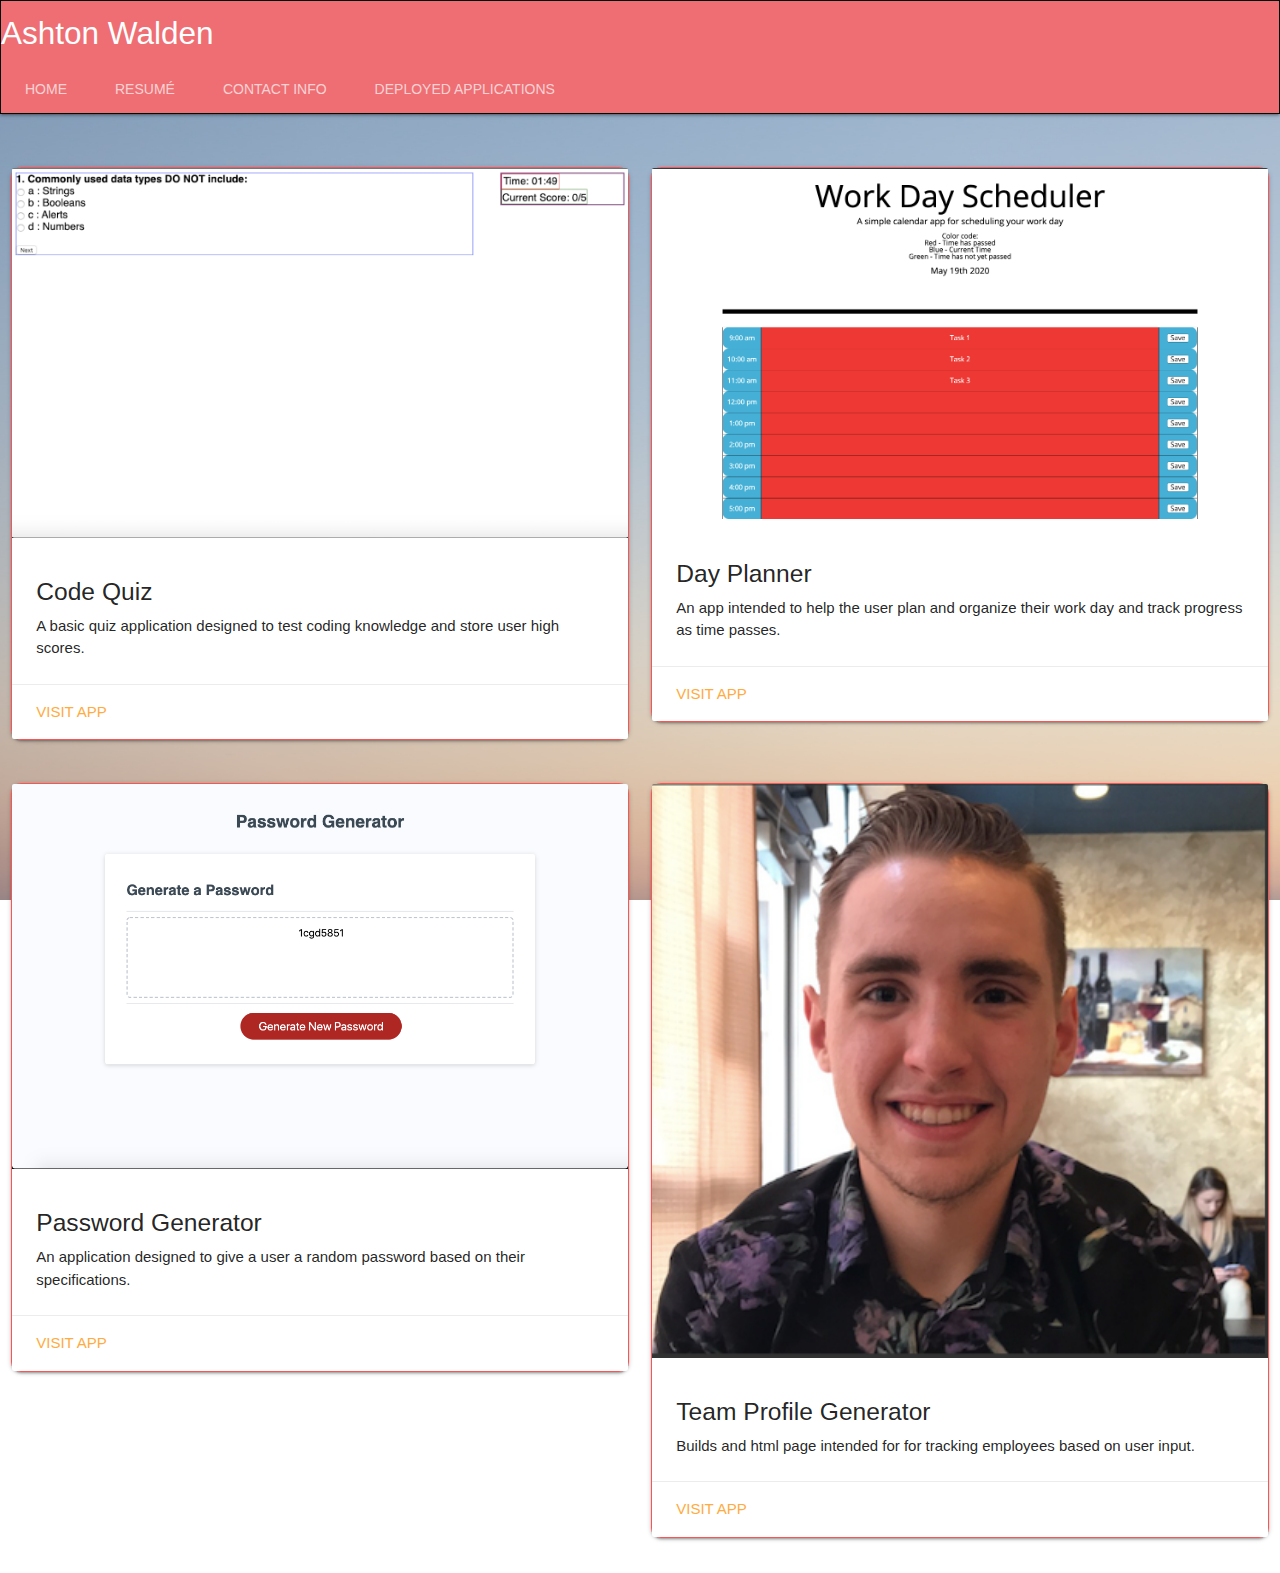
==== applications.html @ 51bae5d9 "Fixed Styling, added app cards" ====
<!DOCTYPE html>
<html lang="en">
<head>
    <meta charset="UTF-8">
    <meta name="viewport" content="width=device-width, initial-scale=1.0">
    <title>Bio | Applications</title>
    <link rel="stylesheet" href="https://cdnjs.cloudflare.com/ajax/libs/materialize/1.0.0/css/materialize.min.css">
    <link rel="stylesheet" href="style.css">
</head>

<body>
  <nav class="nav-extended" id="nav">
    <div class="nav-wrapper">
      <a class="brand-logo">Ashton Walden</a>
    </div>
    <div class="nav-content">
      <ul class="tabs tabs-transparent">
        <li class="tab"><a href="index.html">Home</a></li>
        <li class="tab"><a href="#test4">Resumé</a></li>
        <li class="tab"><a href="contact.html">Contact Info</a></li>
        <li class="tab"><a href="applications.html">Deployed Applications</a></li>
      </ul>
    </div>
  </nav>


  <div id="appCardsContainer">
    <div class="row" id="rowH">
      <div class="col s12 m6">
        <div class="card" id="appCard">
          <div class="card-image">
            <img src="code-quiz.png">
          </div>
          <div class="card-content">
            <h5>Code Quiz</h5>
            <p>A basic quiz application designed to test coding knowledge and store user high scores.</p>
          </div>
          <div class="card-action">
            <a href="https://ashtonwalden34.github.io/code-quiz/">Visit App</a>
          </div>
        </div>
      </div>

      <div class="col s12 m6">
        <div class="card" id="appCard">
          <div class="card-image">
            <img src="dayPlanner.png">
          </div>
          <div class="card-content">
            <h5>Day Planner</h5>
            <p>An app intended to help the user plan and organize their work day and track progress as time passes.</p>
          </div>
          <div class="card-action">
            <a href="https://ashtonwalden34.github.io/day-planner/">Visit App</a>
          </div>
        </div>
      </div>
    </div>

    <div class="row" id="rowH">
      <div class="col s12 m6">
        <div class="card" id="appCard">
          <div class="card-image">
            <img src="pwGen.png">
          </div>
          <div class="card-content">
            <h5>Password Generator</h5>
            <p>An application designed to give a user a random password based on their specifications.</p>
          </div>
          <div class="card-action">
            <a href="https://ashtonwalden34.github.io/random-password-generator/">Visit App</a>
          </div>
        </div>
      </div>

      <div class="col s12 m6">
        <div class="card" id="appCard">
          <div class="card-image">
            <img src="/Assets/Images/portrait.jpg">
          </div>
          <div class="card-content">
            <h5>Team Profile Generator</h5>
            <p>Builds and html page intended for for tracking employees based on user input.</p>
          </div>
          <div class="card-action">
            <a href="https://github.com/ashtonwalden34/team-profile-generator">Visit App</a>
          </div>
        </div>
      </div>
    </div>
  </div>
        

  
 

  


  

  
</body>
</html>
---- style.css ----
html{
    overflow-y: scrollable;
}

body{
    background-image: url(Assets/Images/background.jpg);
    position: absolute;
    background-size: cover;
    background-position: center center;
    background-attachment: fixed;
    background-repeat: no-repeat;
}

#container{
    min-width: 100%;
    min-height: 95vh;
    overflow: hidden;
}

#backgroundCredit{
    position: absolute;
    bottom: 0;
    right: 0;
    color: lightgray;
}

#nav{
    min-width: 100vw;
    border: solid black 1px;
    align-content: right;
}

/* Home Page */
#container{
    align-content: center;
    border: solid black 5px;
}

#bioHeader{
    text-align: center;
}

.bioPic{
    float: left;
    margin-right: 10px;
    border: solid #ff5252 2px;
    border-radius: 10px;
}

.aboutMe{
    margin-top: 0px;
    float: left;
    font-size: 15px;
}

/* Apps Page */
#appCardsContainer{
    padding-top: 5vh;
}

#appCard{
    border-radius: 10px;
    border: solid #ff5252 1px;
}

#rowH{
    height: fit-content;
}
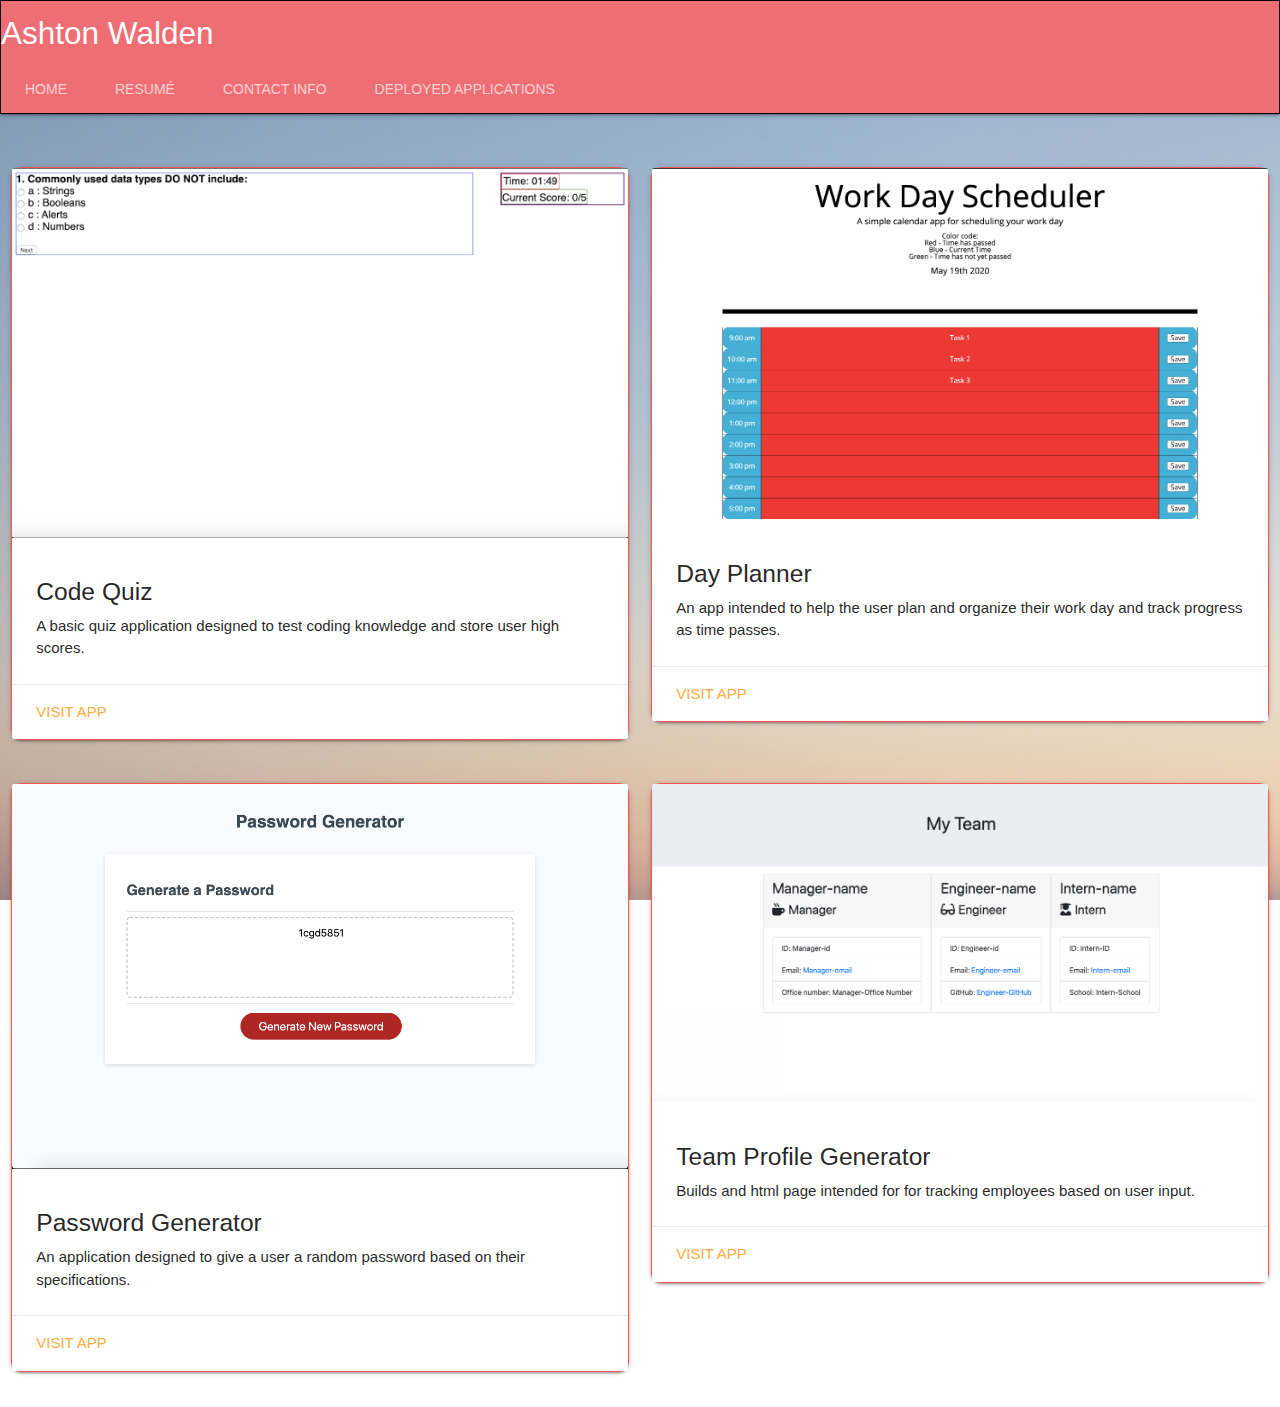
==== commit 38fad2f3: "Added team-profile-generator pic, added resume" ====
--- a/applications.html
+++ b/applications.html
@@ -3,7 +3,7 @@
 <head>
     <meta charset="UTF-8">
     <meta name="viewport" content="width=device-width, initial-scale=1.0">
-    <title>Bio | Applications</title>
+    <title>Ashton Walden | Applications</title>
     <link rel="stylesheet" href="https://cdnjs.cloudflare.com/ajax/libs/materialize/1.0.0/css/materialize.min.css">
     <link rel="stylesheet" href="style.css">
 </head>
@@ -16,7 +16,7 @@
     <div class="nav-content">
       <ul class="tabs tabs-transparent">
         <li class="tab"><a href="index.html">Home</a></li>
-        <li class="tab"><a href="#test4">Resumé</a></li>
+        <li class="tab"><a href="resume.html">Resumé</a></li>
         <li class="tab"><a href="contact.html">Contact Info</a></li>
         <li class="tab"><a href="applications.html">Deployed Applications</a></li>
       </ul>
@@ -76,7 +76,7 @@
       <div class="col s12 m6">
         <div class="card" id="appCard">
           <div class="card-image">
-            <img src="/Assets/Images/portrait.jpg">
+            <img src="./Assets/Images/teamGen.png">
           </div>
           <div class="card-content">
             <h5>Team Profile Generator</h5>
--- a/style.css
+++ b/style.css
@@ -33,15 +33,15 @@
 /* Home Page */
 #container{
     align-content: center;
-    border: solid black 5px;
+    text-align: center;
 }
 
 #bioHeader{
     text-align: center;
+    text-decoration-line: underline;
 }
 
 .bioPic{
-    float: left;
     margin-right: 10px;
     border: solid #ff5252 2px;
     border-radius: 10px;
@@ -49,9 +49,27 @@
 
 .aboutMe{
     margin-top: 0px;
-    float: left;
     font-size: 15px;
 }
+
+/* Resume Page */
+.resumeWrapper{
+    text-align: center;
+    align-items: center;
+    align-content: center;
+    align-self: center;
+    padding-top: 20px;
+}
+
+#resume{
+   height: 75vh;
+}
+
+/* Contact Page */
+.contentWrapper{
+    text-align: center;
+}
+
 
 /* Apps Page */
 #appCardsContainer{
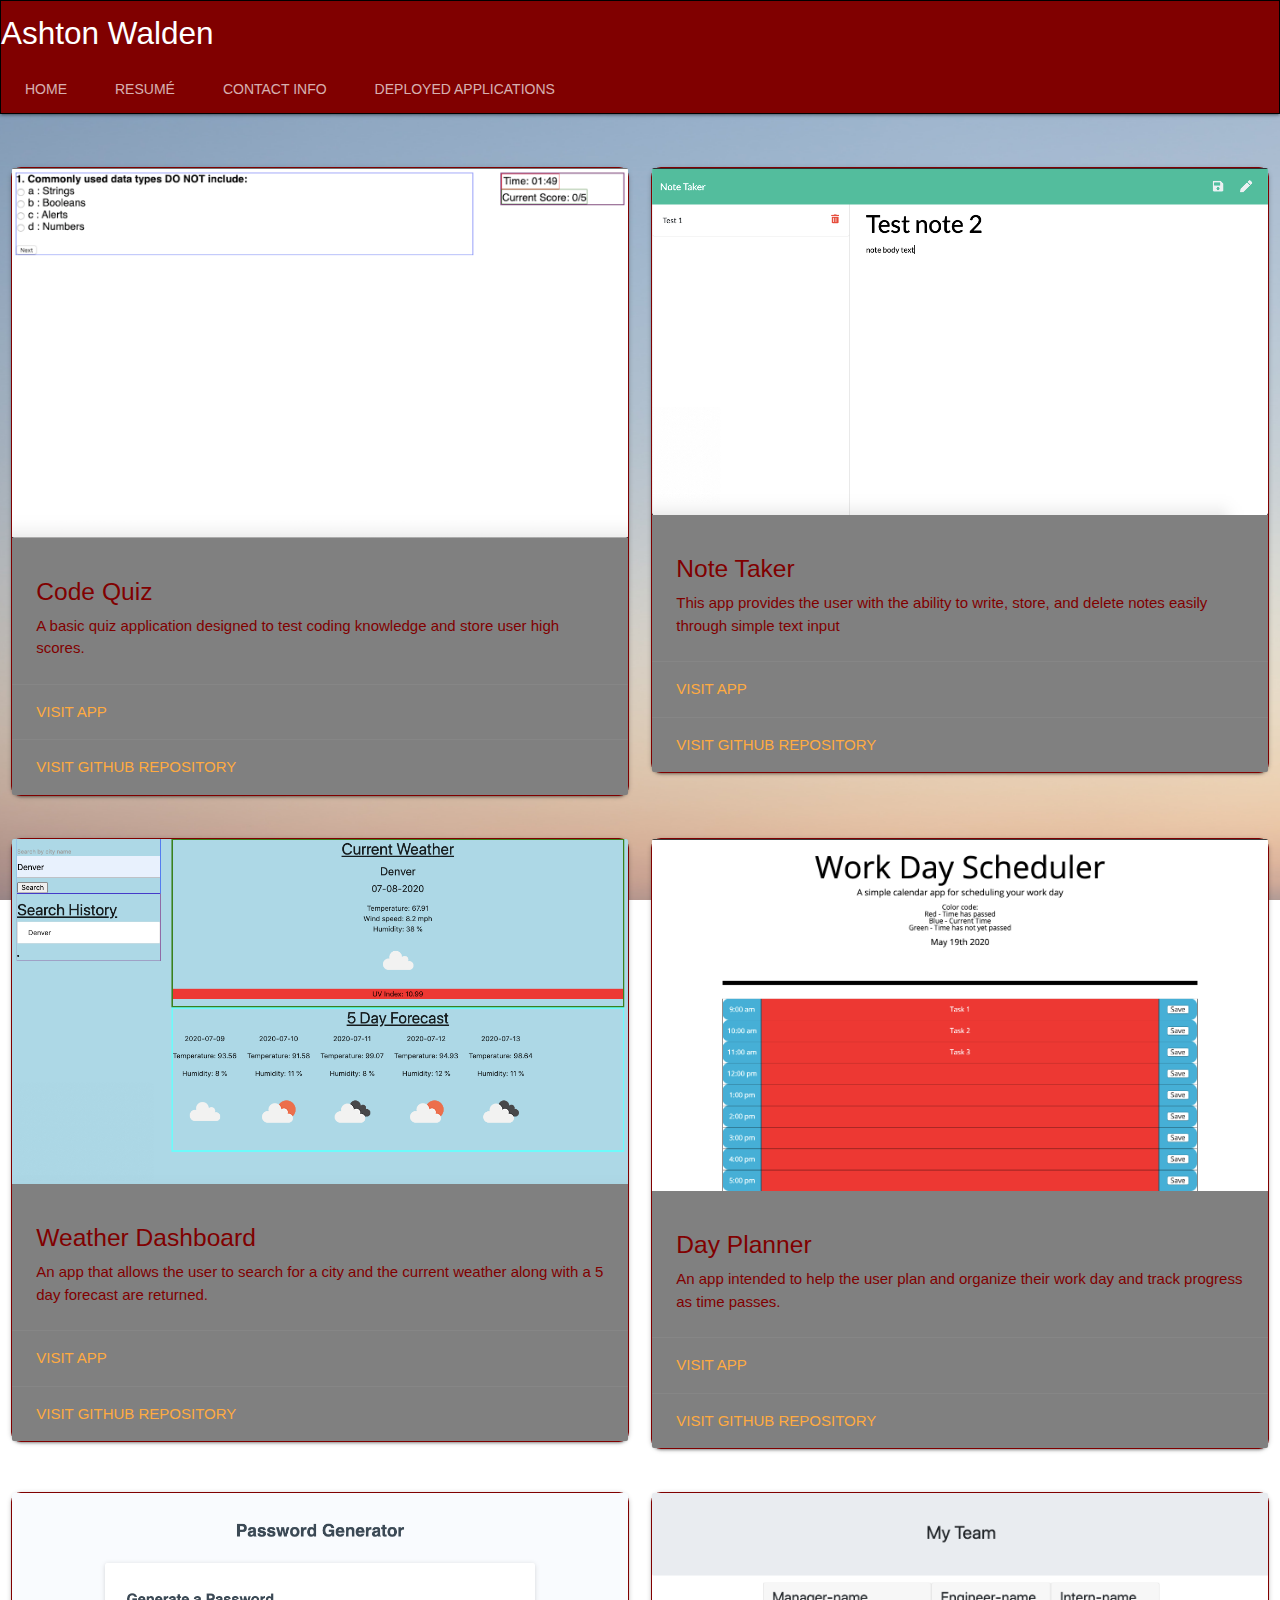
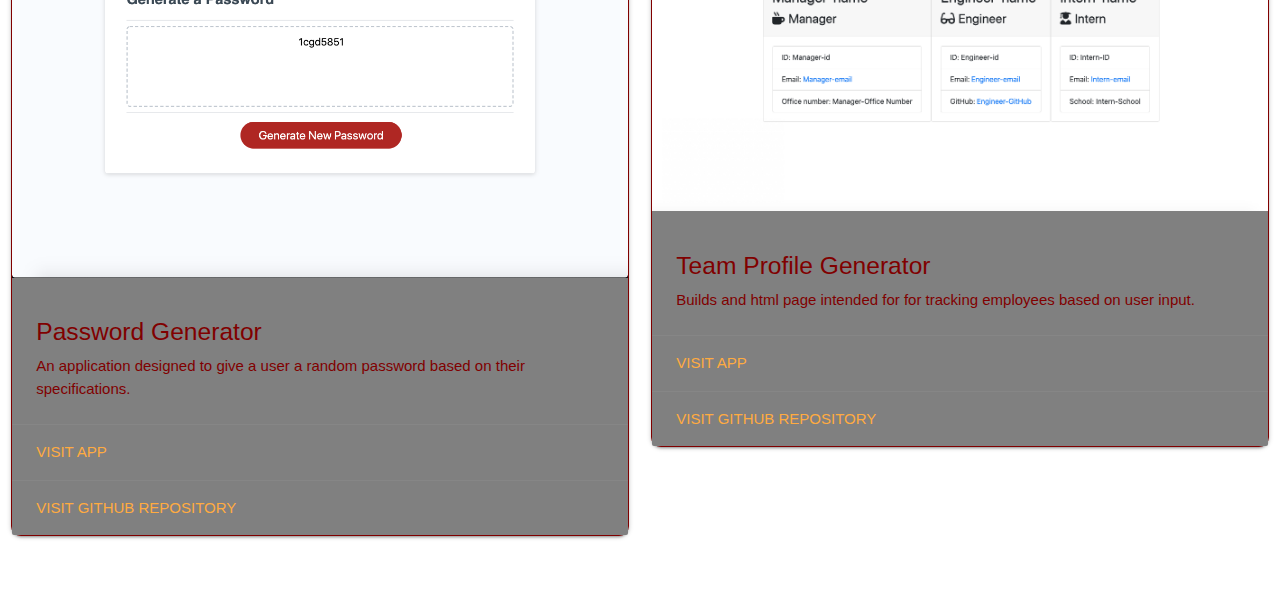
==== commit fa437f0a: "Updated styling and applications page" ====
--- a/applications.html
+++ b/applications.html
@@ -23,7 +23,6 @@
     </div>
   </nav>
 
-
   <div id="appCardsContainer">
     <div class="row" id="rowH">
       <div class="col s12 m6">
@@ -38,8 +37,49 @@
           <div class="card-action">
             <a href="https://ashtonwalden34.github.io/code-quiz/">Visit App</a>
           </div>
+          <div class="card-action">
+            <a href="https://github.com/ashtonwalden34/code-quiz">Visit GitHub Repository</a>
+          </div>
         </div>
       </div>
+
+      <div class="row" id="rowH">
+        <div class="col s12 m6">
+          <div class="card" id="appCard">
+            <div class="card-image">
+              <img src="noteTaker.png">
+            </div>
+            <div class="card-content">
+              <h5>Note Taker</h5>
+              <p>This app provides the user with the ability to write, store, and delete notes easily through simple text input</p>
+            </div>
+            <div class="card-action">
+              <a href="https://shielded-springs-86009.herokuapp.com/">Visit App</a>
+            </div>
+            <div class="card-action">
+              <a href="https://github.com/ashtonwalden34/note-taker">Visit GitHub Repository</a>
+            </div>
+          </div>
+        </div>
+
+        <div class="row" id="rowH"></div>
+          <div class="col s12 m6">
+            <div class="card" id="appCard">
+              <div class="card-image">
+                <img src="weatherDashboard.png">
+              </div>
+              <div class="card-content">
+                <h5>Weather Dashboard</h5>
+                <p>An app that allows the user to search for a city and  the current weather along with a 5 day forecast are returned.</p>
+              </div>
+              <div class="card-action">
+                <a href="https://ashtonwalden34.github.io/weather-dashboard/">Visit App</a>
+              </div>
+              <div class="card-action">
+                <a href="https://github.com/ashtonwalden34/weather-dashboard">Visit GitHub Repository</a>
+              </div>
+            </div>
+          </div>
 
       <div class="col s12 m6">
         <div class="card" id="appCard">
@@ -52,6 +92,9 @@
           </div>
           <div class="card-action">
             <a href="https://ashtonwalden34.github.io/day-planner/">Visit App</a>
+          </div>
+          <div class="card-action">
+            <a href="https://github.com/ashtonwalden34/day-planner">Visit GitHub Repository</a>
           </div>
         </div>
       </div>
@@ -70,6 +113,9 @@
           <div class="card-action">
             <a href="https://ashtonwalden34.github.io/random-password-generator/">Visit App</a>
           </div>
+          <div class="card-action">
+            <a href="https://github.com/ashtonwalden34/random-password-generator">Visit GitHub Repository</a>
+          </div>
         </div>
       </div>
 
@@ -84,6 +130,9 @@
           </div>
           <div class="card-action">
             <a href="https://github.com/ashtonwalden34/team-profile-generator">Visit App</a>
+          </div>
+          <div class="card-action">
+            <a href="https://github.com/ashtonwalden34/team-profile-generator">Visit GitHub Repository</a>
           </div>
         </div>
       </div>
--- a/style.css
+++ b/style.css
@@ -9,6 +9,7 @@
     background-position: center center;
     background-attachment: fixed;
     background-repeat: no-repeat;
+    color: maroon;
 }
 
 #container{
@@ -28,6 +29,7 @@
     min-width: 100vw;
     border: solid black 1px;
     align-content: right;
+    background-color: maroon;
 }
 
 /* Home Page */
@@ -43,13 +45,14 @@
 
 .bioPic{
     margin-right: 10px;
-    border: solid #ff5252 2px;
+    border: solid maroon 2px;
     border-radius: 10px;
 }
 
 .aboutMe{
     margin-top: 0px;
     font-size: 15px;
+    color: maroon;
 }
 
 /* Resume Page */
@@ -78,7 +81,8 @@
 
 #appCard{
     border-radius: 10px;
-    border: solid #ff5252 1px;
+    border: solid maroon 1px;
+    background-color: gray;
 }
 
 #rowH{
